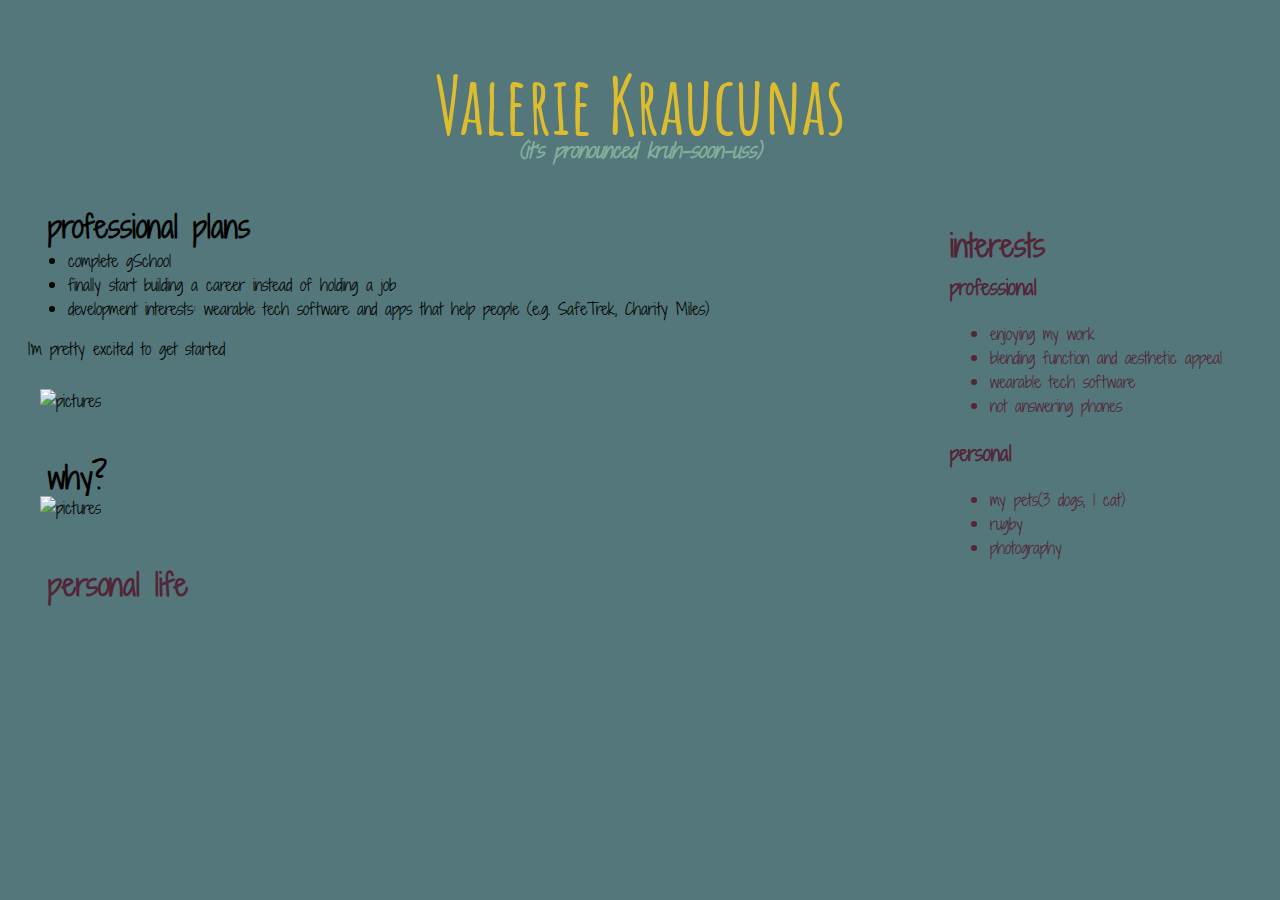
==== index2.html @ 59b4d7b1 "initial commit" ====
<!DOCTYPE  html>
<html lang="en">
  <head>
      <link href='https://fonts.googleapis.com/css?family=Amatic+SC:400,700' rel='stylesheet' type='text/css'>
      <link href='https://fonts.googleapis.com/css?family=Shadows+Into+Light+Two' rel='stylesheet' type='text/css'>
      <link type="text/css" rel="stylesheet" href="style.css"/>
      <meta charset="utf-8">
      <title> Valerie Kraucunas </title>
  </head>
  <body>
       <div id="header">
            <h1>Valerie Kraucunas</h1>
            <h2>(it's pronounced kruh-soon-uss)</h2>
      </div>
      <section id="left">
        <div>
              <h3>professional plans</h3>
                    <ul>
                          <li>complete gSchool</li>
                          <li>finally start building a career instead of holding a job</li>
                          <li>development interests: wearable tech software and apps that help people (e.g. SafeTrek, Charity Miles)</li>
                    </ul>
                    <p>I'm pretty excited to get started</p>
                    <img alt="pictures" src="https://media.giphy.com/media/2Faz8bcnGfXVrV2ZG/giphy.gif"/>
               <h3>why?</h3>   
               <img alt="pictures" src="http://40.media.tumblr.com/1c28b51e0f4b5bb37c100cf930cb5437/tumblr_nescgurp6G1s0x0amo1_1280.jpg" height="350" width="325" class="center">
               <a href="index1.html"><h3>personal life</h3></a>
        </div>
      </section>
      <section id="right">
            <div>
              <h4>interests</h4>
                    <p class="bold">professional</p>
                          <ul>
                                <li>enjoying my work</li>
                                <li>blending function and aesthetic appeal</li>
                                <li>wearable tech software</li>
                                <li>not answering phones</li>
                          </ul>
                    <p class="bold">personal</p>
                          <ul>
                                <li>my pets(3 dogs, 1 cat)</li>
                                <li>rugby</li>
                                <li>photography</li>
                          </ul>
            </div>
            </section>
  </body>
</html>
---- style.css ----
* {
    font-family: 'Shadows Into Light Two';
    font-size: 16px;
    background-color: #53777a;
}

body {
    padding: 0, 50px, 0, 50px;

}


h1 {
    font-family: 'Amatic SC';
    font-size: 80px;
    font-weight: bold;
    font-stretch: expanded;
    text-align: center;
    margin-bottom: -20px;
    color: #ddbd2e;
}

h2 {
    font-size: 20px;
    font-style: italic;
    text-align: center;
    color: #83af9b;
    margin-top: -20px;
}

h3 {
    font-size: 30px;
    font-weight: bold;
    padding-left: 20px;
    margin-bottom: -15px;
}

h3:hover {
    cursor: pointer;
}

h4 {
    font-size: 30px;
    font-weight: bold;
    margin-bottom: -15px;
}


td {
    font-size: 25px;
    padding-left: 20px ;
    margin-top: -20px;
}

img {
    margin: 12px;
}

p {

}

#header {
    height: 100px;
    width: auto;
    clear: both;
    margin-bottom: 20px;
}

section#left {
    margin: 0px 20px 10px 20px;
    width: 63%;
}

section#right {
    margin-top: 10px;
    margin-left: 25px;
    margin-right: 50px;
    padding-left: 20px;
    padding-top: -20px;
    color: #542437;
    display: inline-block;
}

#left {
    float: left;
}
#right {
    float: right;
}

.hidden {
    display: none;
}

.bold {
    font-weight: bold;
    font-size: 20px;
}

.center {
    position: center;
}

a {
    text-decoration: none;
    color: #542437;
}
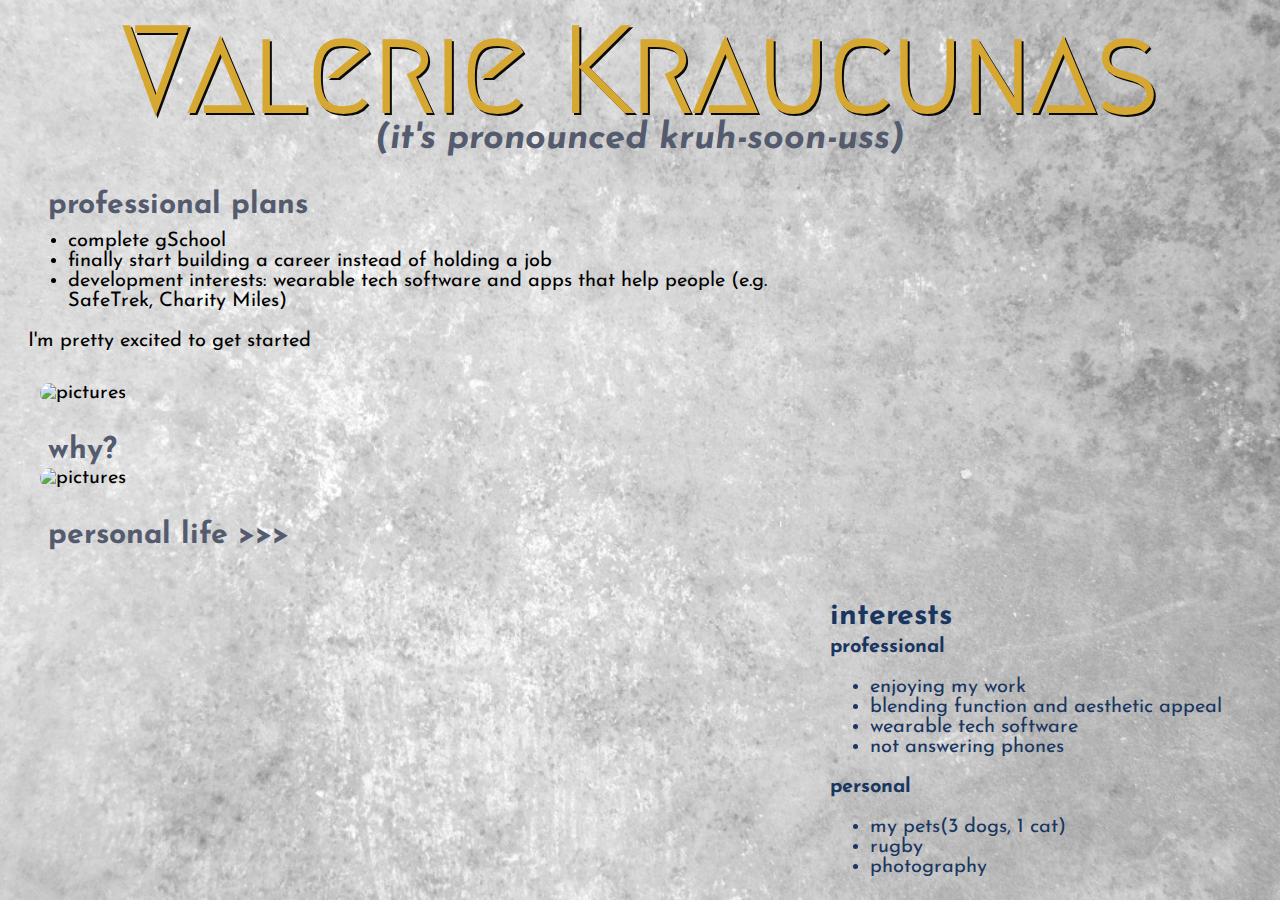
==== commit d0de9ac1: "updated website for ghpages" ====
--- a/index2.html
+++ b/index2.html
@@ -1,7 +1,9 @@
 <!DOCTYPE  html>
 <html lang="en">
   <head>
-      <link href='https://fonts.googleapis.com/css?family=Amatic+SC:400,700' rel='stylesheet' type='text/css'>
+      <!--<link href='https://fonts.googleapis.com/css?family=Amatic+SC:400,700' rel='stylesheet' type='text/css'>-->
+      <link href='https://fonts.googleapis.com/css?family=Poiret+One|Oswald|Raleway|Josefin+Sans' rel='stylesheet' type='text/css'>
+      <link href='https://fonts.googleapis.com/css?family=Megrim' rel='stylesheet' type='text/css'>
       <link href='https://fonts.googleapis.com/css?family=Shadows+Into+Light+Two' rel='stylesheet' type='text/css'>
       <link type="text/css" rel="stylesheet" href="style.css"/>
       <meta charset="utf-8">
@@ -9,7 +11,7 @@
   </head>
   <body>
        <div id="header">
-            <h1>Valerie Kraucunas</h1>
+            <a href="index.html"><h1>Valerie Kraucunas</h1></a>
             <h2>(it's pronounced kruh-soon-uss)</h2>
       </div>
       <section id="left">
@@ -24,7 +26,7 @@
                     <img alt="pictures" src="https://media.giphy.com/media/2Faz8bcnGfXVrV2ZG/giphy.gif"/>
                <h3>why?</h3>   
                <img alt="pictures" src="http://40.media.tumblr.com/1c28b51e0f4b5bb37c100cf930cb5437/tumblr_nescgurp6G1s0x0amo1_1280.jpg" height="350" width="325" class="center">
-               <a href="index1.html"><h3>personal life</h3></a>
+               <a href="index.html"><h3>personal life  >>></h3></a>
         </div>
       </section>
       <section id="right">
--- a/style.css
+++ b/style.css
@@ -1,40 +1,44 @@
-
-
-* {
-    font-family: 'Shadows Into Light Two';
-    font-size: 16px;
-    background-color: #53777a;
-}
-
 body {
-    padding: 0, 50px, 0, 50px;
+    padding: 0, 50px, 50px, 50px;
+    margin-bottom: 50px;
+    font-family: 'Josefin Sans';
+    font-size: 20px;
+    background-image: url("img/background.png");
+    background-repeat: no-repeat;
+    background-size: cover;
 
 }
 
 
 h1 {
-    font-family: 'Amatic SC';
-    font-size: 80px;
+    font-family: 'Megrim', sans-serif;
+    font-size: 120px;
     font-weight: bold;
     font-stretch: expanded;
+    text-shadow: 2px 2px #0a0a0a;
     text-align: center;
+    margin-top: 15px;
     margin-bottom: -20px;
-    color: #ddbd2e;
+    color: #D6a731;
 }
 
 h2 {
-    font-size: 20px;
+    font-size: 36px;
     font-style: italic;
     text-align: center;
-    color: #83af9b;
-    margin-top: -20px;
+    color: #555b6e;
+    margin-top: -15px;
+    margin-bottom: 20px;
 }
 
 h3 {
     font-size: 30px;
     font-weight: bold;
     padding-left: 20px;
-    margin-bottom: -15px;
+    margin-top: 20px;
+    margin-bottom: -10px;
+    color: #555b6e;
+
 }
 
 h3:hover {
@@ -45,33 +49,32 @@
     font-size: 30px;
     font-weight: bold;
     margin-bottom: -15px;
+
 }
 
-
 td {
-    font-size: 25px;
+    font-size: 20px;
     padding-left: 20px ;
-    margin-top: -20px;
+    margin-top: -15px;
+    color: #3c3744;
 }
 
 img {
     margin: 12px;
-}
-
-p {
-
+    border-radius: 20px;
 }
 
 #header {
-    height: 100px;
+    height: 150px;
     width: auto;
     clear: both;
+    margin-top: -15px;
     margin-bottom: 20px;
 }
 
 section#left {
     margin: 0px 20px 10px 20px;
-    width: 63%;
+    width: 60%;
 }
 
 section#right {
@@ -80,7 +83,7 @@
     margin-right: 50px;
     padding-left: 20px;
     padding-top: -20px;
-    color: #542437;
+    color: #193661;
     display: inline-block;
 }
 
@@ -89,6 +92,10 @@
 }
 #right {
     float: right;
+}
+
+#breathingRoom {
+    height: 20px;
 }
 
 .hidden {
@@ -106,5 +113,5 @@
 
 a {
     text-decoration: none;
-    color: #542437;
-}+    color: #d6a731;
+}
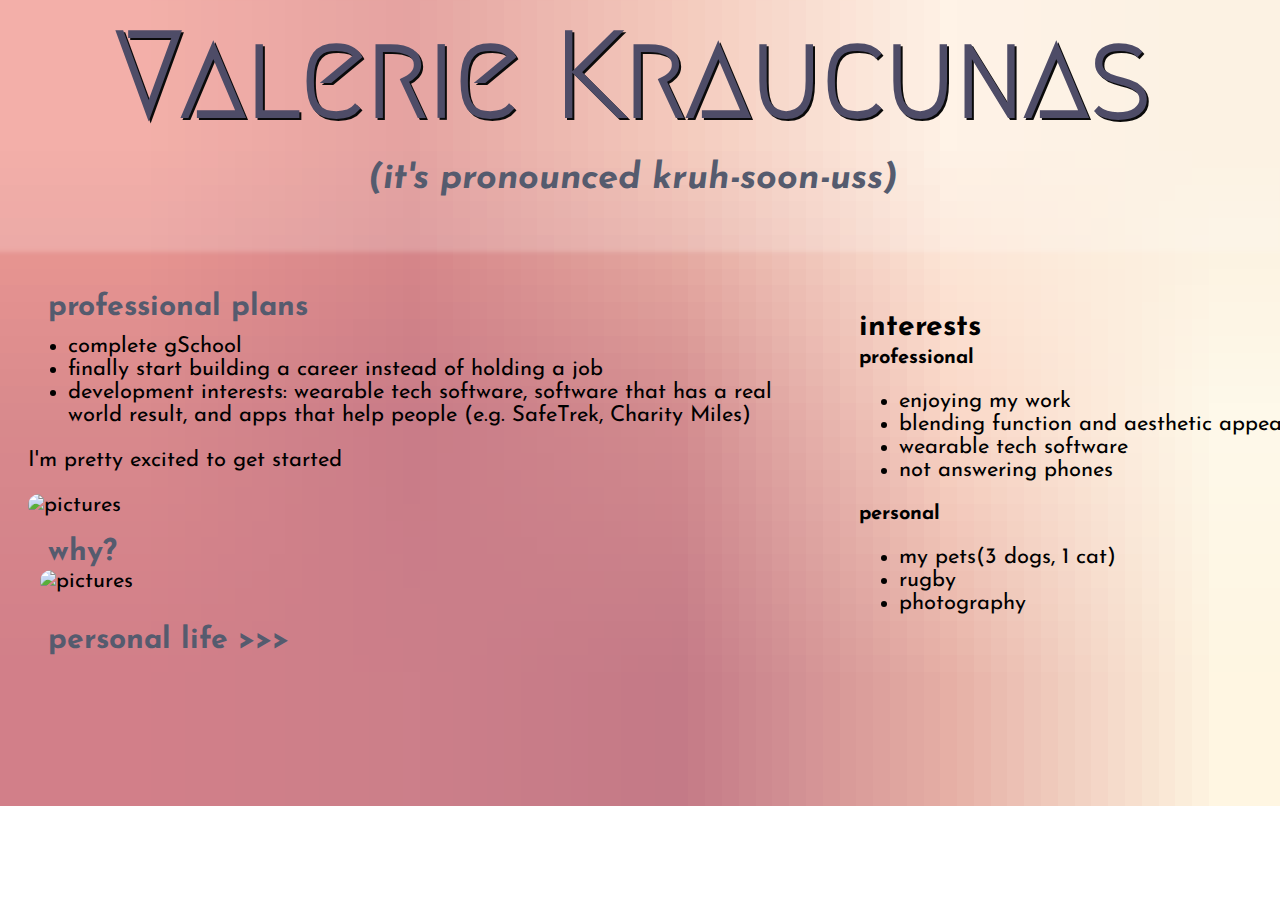
==== commit 25801837: "portfolio site update" ====
--- a/index2.html
+++ b/index2.html
@@ -1,7 +1,6 @@
 <!DOCTYPE  html>
 <html lang="en">
   <head>
-      <!--<link href='https://fonts.googleapis.com/css?family=Amatic+SC:400,700' rel='stylesheet' type='text/css'>-->
       <link href='https://fonts.googleapis.com/css?family=Poiret+One|Oswald|Raleway|Josefin+Sans' rel='stylesheet' type='text/css'>
       <link href='https://fonts.googleapis.com/css?family=Megrim' rel='stylesheet' type='text/css'>
       <link href='https://fonts.googleapis.com/css?family=Shadows+Into+Light+Two' rel='stylesheet' type='text/css'>
@@ -10,20 +9,20 @@
       <title> Valerie Kraucunas </title>
   </head>
   <body>
-       <div id="header">
+       <header>
             <a href="index.html"><h1>Valerie Kraucunas</h1></a>
             <h2>(it's pronounced kruh-soon-uss)</h2>
-      </div>
+      </header>
       <section id="left">
         <div>
               <h3>professional plans</h3>
                     <ul>
                           <li>complete gSchool</li>
                           <li>finally start building a career instead of holding a job</li>
-                          <li>development interests: wearable tech software and apps that help people (e.g. SafeTrek, Charity Miles)</li>
+                          <li>development interests: wearable tech software, software that has a real world result, and apps that help people (e.g. SafeTrek, Charity Miles)</li>
                     </ul>
                     <p>I'm pretty excited to get started</p>
-                    <img alt="pictures" src="https://media.giphy.com/media/2Faz8bcnGfXVrV2ZG/giphy.gif"/>
+                    <img id="gif" alt="pictures" src="https://media.giphy.com/media/2Faz8bcnGfXVrV2ZG/giphy.gif"/>
                <h3>why?</h3>   
                <img alt="pictures" src="http://40.media.tumblr.com/1c28b51e0f4b5bb37c100cf930cb5437/tumblr_nescgurp6G1s0x0amo1_1280.jpg" height="350" width="325" class="center">
                <a href="index.html"><h3>personal life  >>></h3></a>
@@ -46,6 +45,8 @@
                                 <li>photography</li>
                           </ul>
             </div>
-            </section>
+      </section>
+      <footer>
+      </footer>
   </body>
 </html>--- a/style.css
+++ b/style.css
@@ -1,14 +1,46 @@
 body {
+    width: 100%;
+    height: 100%;
     padding: 0, 50px, 50px, 50px;
     margin-bottom: 50px;
     font-family: 'Josefin Sans';
-    font-size: 20px;
-    background-image: url("img/background.png");
+    font-size: 22px;
+    background-image: url("[data-uri]");
     background-repeat: no-repeat;
     background-size: cover;
 
 }
 
+header {
+    width: 100%;
+    background-color: rgba(255,255,255,.2);
+    clear: both;
+    padding-bottom: 25px;
+    margin: -10px -15px 30px -15px;
+    box-shadow: 0 0 5px 10px rgba(255,255,255,.2);
+}
+
+section#left {
+    margin: 0px 20px 10px 20px;
+    width: 60%;
+}
+
+aside {
+    margin-top: 10px;
+    margin-left: 25px;
+    margin-right: 50px;
+    padding-left: 20px;
+    padding-top: -20px;
+    color: #193661;
+    display: inline-block;
+    height: 800px;
+}
+
+footer {
+    clear: both;
+    height: 100px;
+    width: 100%;
+}
 
 h1 {
     font-family: 'Megrim', sans-serif;
@@ -18,8 +50,8 @@
     text-shadow: 2px 2px #0a0a0a;
     text-align: center;
     margin-top: 15px;
-    margin-bottom: -20px;
-    color: #D6a731;
+    margin-bottom: -15px;
+    color: #4e4c67;
 }
 
 h2 {
@@ -27,7 +59,6 @@
     font-style: italic;
     text-align: center;
     color: #555b6e;
-    margin-top: -15px;
     margin-bottom: 20px;
 }
 
@@ -64,29 +95,6 @@
     border-radius: 20px;
 }
 
-#header {
-    height: 150px;
-    width: auto;
-    clear: both;
-    margin-top: -15px;
-    margin-bottom: 20px;
-}
-
-section#left {
-    margin: 0px 20px 10px 20px;
-    width: 60%;
-}
-
-section#right {
-    margin-top: 10px;
-    margin-left: 25px;
-    margin-right: 50px;
-    padding-left: 20px;
-    padding-top: -20px;
-    color: #193661;
-    display: inline-block;
-}
-
 #left {
     float: left;
 }
@@ -94,8 +102,10 @@
     float: right;
 }
 
-#breathingRoom {
-    height: 20px;
+#gif {
+    height: 250px;
+    width: 400px;
+    margin: auto;
 }
 
 .hidden {
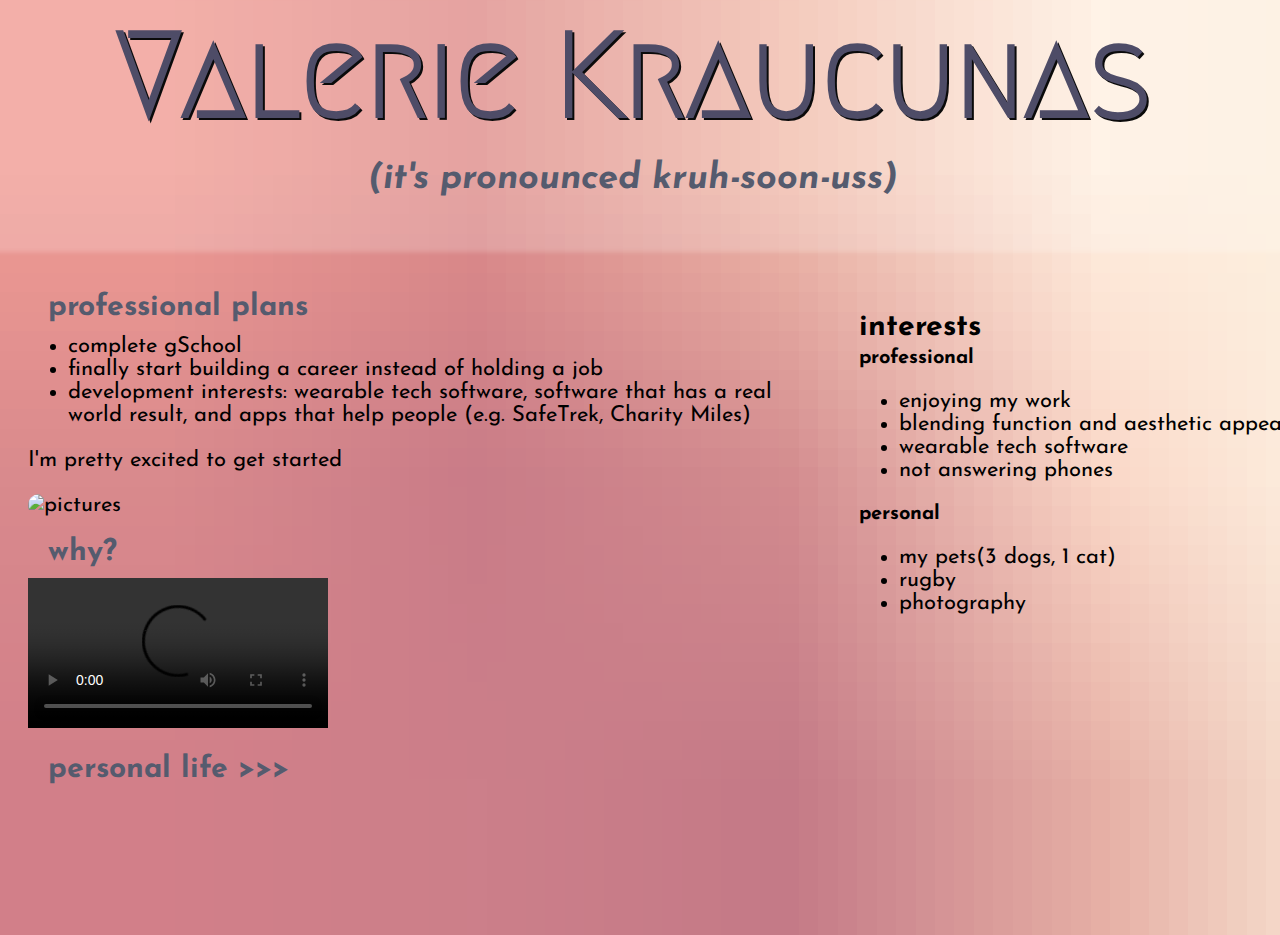
==== commit 92edc6d1: "added movie" ====
--- a/index2.html
+++ b/index2.html
@@ -24,7 +24,10 @@
                     <p>I'm pretty excited to get started</p>
                     <img id="gif" alt="pictures" src="https://media.giphy.com/media/2Faz8bcnGfXVrV2ZG/giphy.gif"/>
                <h3>why?</h3>   
-               <img alt="pictures" src="http://40.media.tumblr.com/1c28b51e0f4b5bb37c100cf930cb5437/tumblr_nescgurp6G1s0x0amo1_1280.jpg" height="350" width="325" class="center">
+               <video controls="controls">
+                  <source src="IMG_4035.mov" type="video/mp4">
+                  Sorry if it doesn't work!
+              </video>
                <a href="index.html"><h3>personal life  >>></h3></a>
         </div>
       </section>
--- a/style.css
+++ b/style.css
@@ -29,10 +29,9 @@
     margin-top: 10px;
     margin-left: 25px;
     margin-right: 50px;
-    padding-left: 20px;
-    padding-top: -20px;
+    padding: -20px 20px 20px 0;
     color: #193661;
-    display: inline-block;
+    float: left;
     height: 800px;
 }
 
@@ -95,6 +94,10 @@
     border-radius: 20px;
 }
 
+video {
+    margin-top: 20px;
+}
+
 #left {
     float: left;
 }
